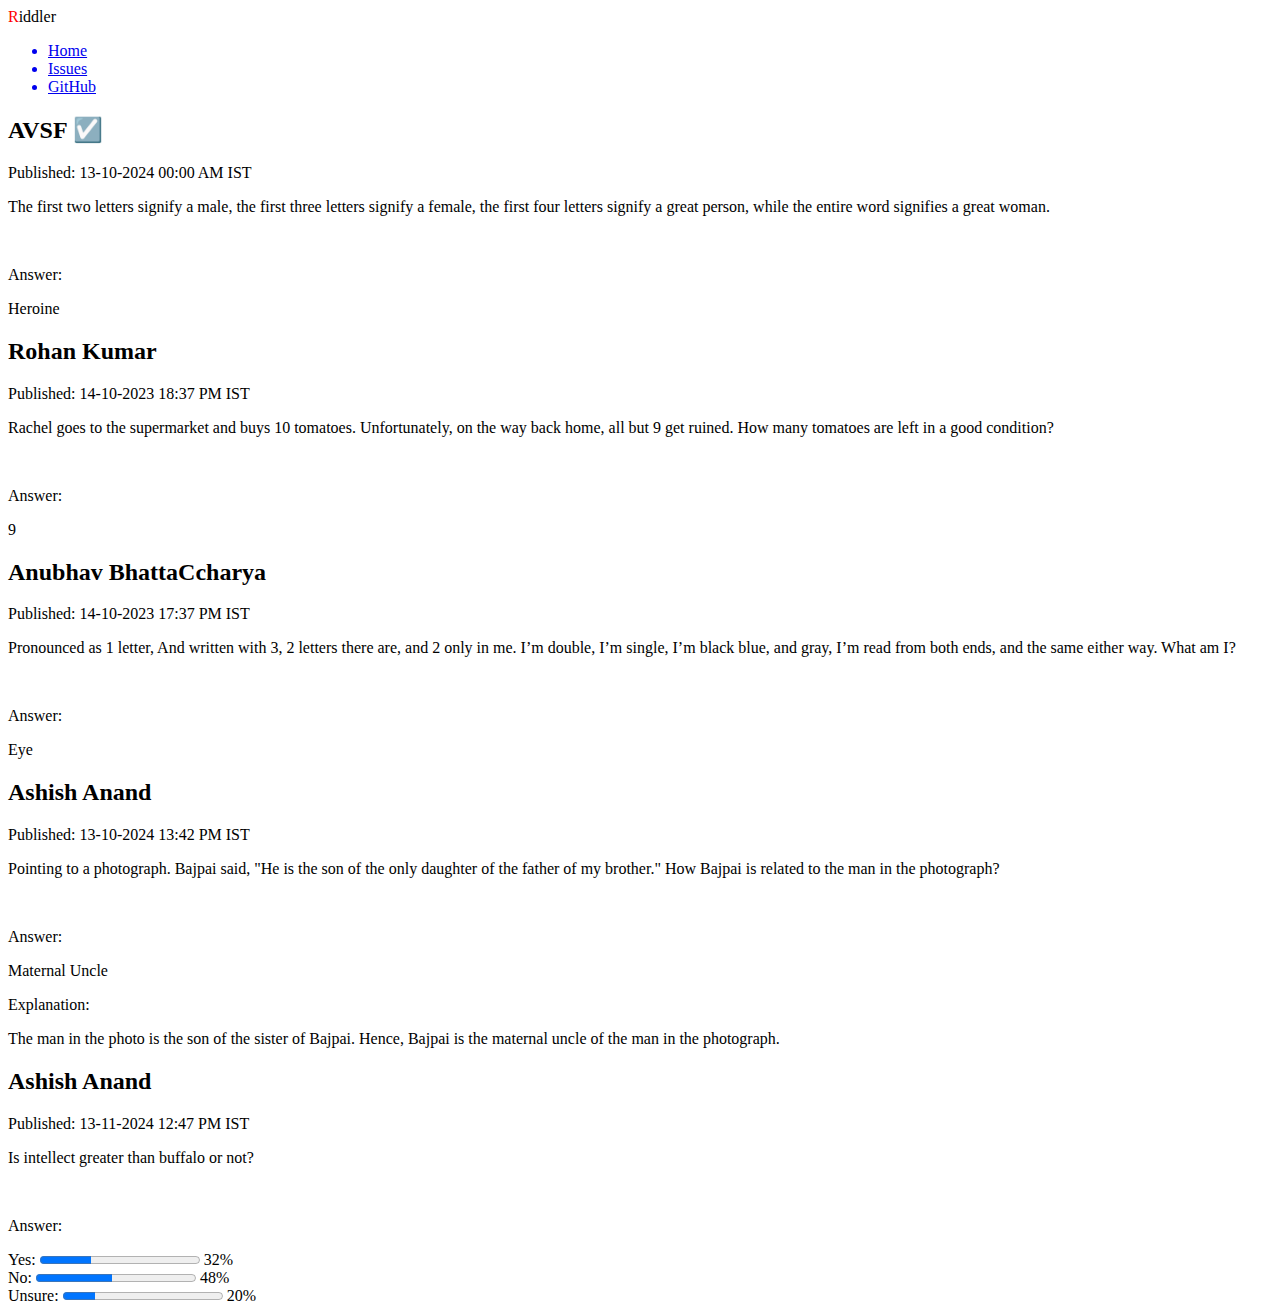
==== issues.htm @ 009a3154 "Create issues.htm" ====
<!DOCTYPE html>
<html lang="en">
<head>
    <meta charset="UTF-8">
    <meta http-equiv="X-UA-Compatible" content="IE=edge">
    <link rel="stylesheet" type="text/css" href="issues.css">
    <link rel="shortcut icon" type="img/png" href="favicon.svg">
    <meta name="viewport" content="width=device-width, initial-scale=1.0">
    <title>Riddler - Issues and Orders</title>
</head>
<body> <div class="section">
    <div id="menu">
        <div class="leftmenu">
         <font color="red">R</font>iddler
        </div>
        <div class="rightmenu">
            <ul>
             <a href="index.html">
                 <li id="home">Home</li> 
             </a> 
             <a href="#">
                <li id="issues">Issues</li>
            </a>
             <a href="https://github.com/ASAN-11/Riddler">
                <li id="git">GitHub</li>
            </a>
            </ul>
        </div>
      </div>
    <div class="season"></div>
    <div class="queries">
        <div class="riddlesmain">
        <div class="user"><h2>AVSF ☑️</h2><p>Published: 13-10-2024 00:00 AM IST</p></div>
        <div class="content"><p>The first two letters signify a male, the first three letters signify a female, the first four letters signify a great person, while the entire word signifies a great woman.</p>        <br>
        <p class="answer">Answer: </p>
        <span>Heroine</span>
        </div>
        </div>
        
      <div class="riddles">
        <div class="user"><h2>Rohan Kumar</h2><p>Published: 14-10-2023 18:37 PM IST</p></div>
        <div class="content"><p>Rachel goes to the supermarket and buys 10 tomatoes. Unfortunately, on the way back home, all but 9 get ruined. How many tomatoes are left in a good condition?</p>
        <br>
        <p class="answer">Answer: </p>
        <span>9</span>
        </div>
      </div>
      <div class="riddles">
        <div class="user"><h2>Anubhav BhattaCcharya</h2><p>Published: 14-10-2023 17:37 PM IST</p></div>
        <div class="content"><p>Pronounced as 1 letter, And written with 3, 2 letters there are, and 2 only in me. I’m double, I’m single, I’m black blue, and gray, I’m read from both ends, and the same either way. What am I?</p>
        <br>
        <p class="answer">Answer: </p>
        <span>Eye</span>
    </div>
      </div>

        <div class="riddlespro">
        <div class="user"><h2 title="Development Team Member">Ashish Anand</h2><p>Published: 13-10-2024 13:42 PM IST</p></div>
        <div class="content"><p>Pointing to a photograph. Bajpai said, "He is the son of the only daughter of the father of my brother." How Bajpai is related to the man in the photograph?</p>
            <br>
        <p class="answer">Answer: </p>
        <span>Maternal Uncle</span>
        <br>
        <p class="answer">Explanation: </p>
        <span>The man in the photo is the son of the sister of Bajpai. Hence, Bajpai is the maternal uncle of the man in the photograph.</span>
        </div>
        </div>

        <div class="riddlespro">
        <div class="user"><h2 title="Development Team Member">Ashish Anand</h2><p>Published: 13-11-2024 12:47 PM IST</p></div>
        <div class="content"><p>Is intellect greater than buffalo or not?</p>
            <br>
        <p class="answer">Answer: </p>
        <span>Yes: <progress id="file" value="32" max="100"> 16% </progress> 32% </span><br>
           <span>No: <progress id="file" value="48" max="100"> 48% </progress> 48% </span><br>
           <span>Unsure: <progress id="file" value="20" max="100"> 20% </progress> 20% </span>
        </div>
        </div>
    </div>
</div>
</body>
</html>
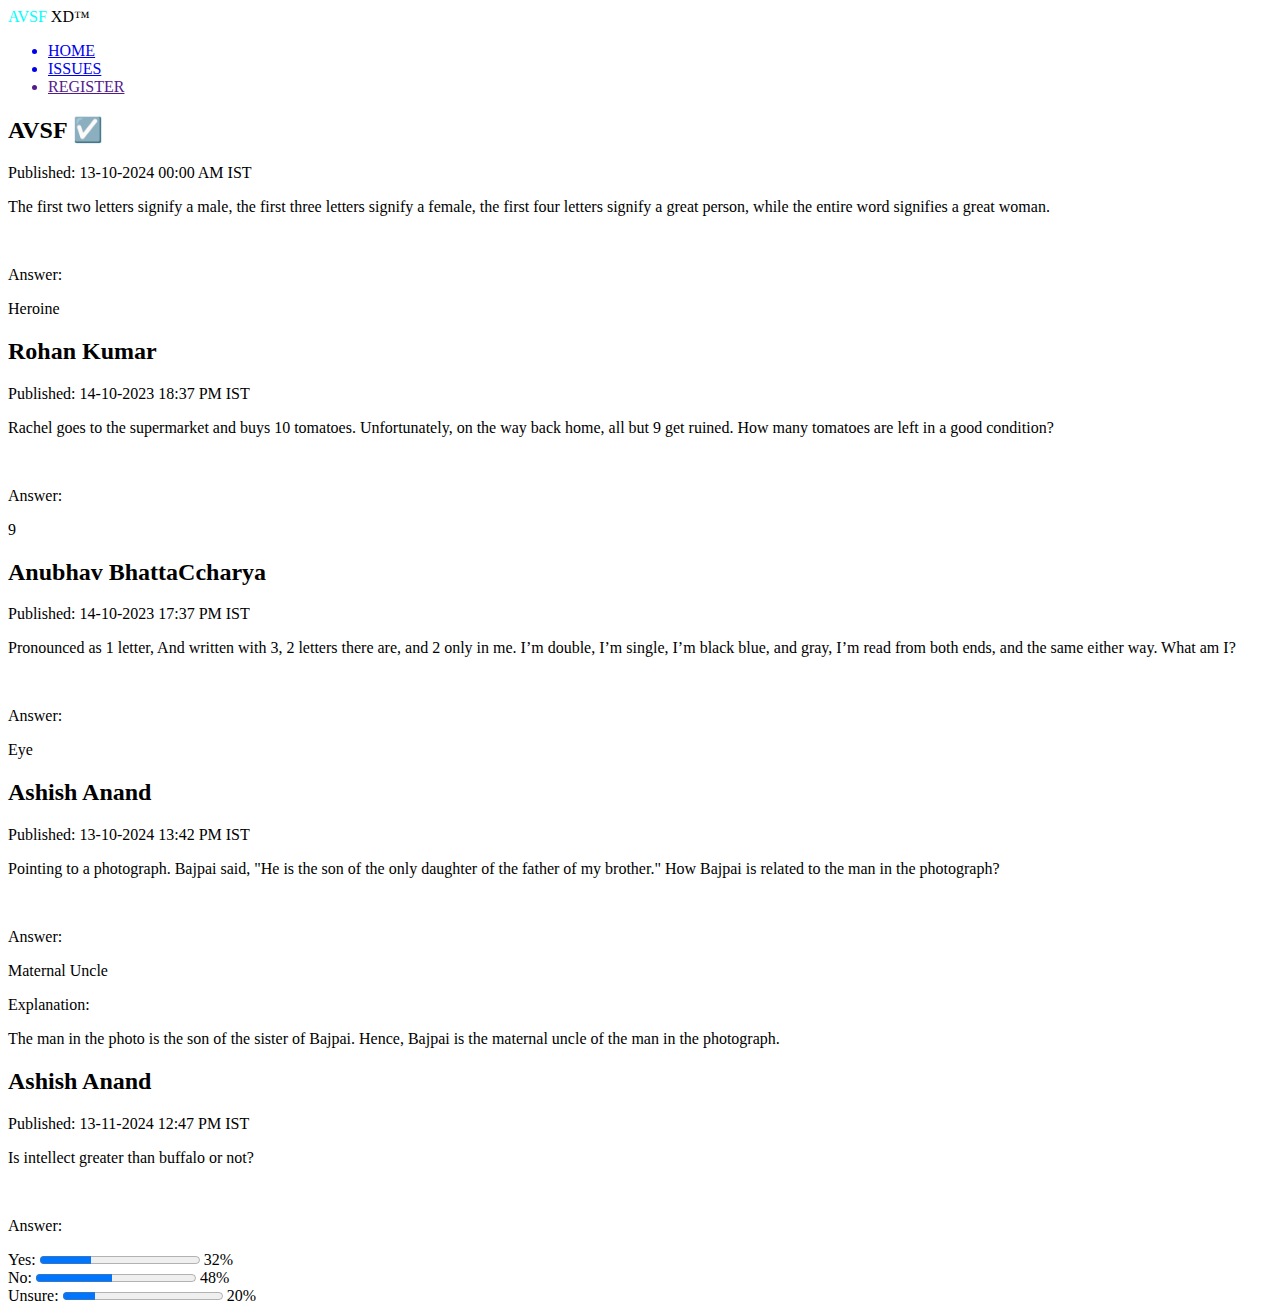
==== commit 8bc82f1d: "Update issues.htm" ====
--- a/issues.htm
+++ b/issues.htm
@@ -11,18 +11,18 @@
 <body> <div class="section">
     <div id="menu">
         <div class="leftmenu">
-         <font color="red">R</font>iddler
+         <font color="cyan">AVSF</font> XD™
         </div>
         <div class="rightmenu">
             <ul>
              <a href="index.html">
-                 <li id="home">Home</li> 
+                 <li id="home">HOME</li> 
              </a> 
              <a href="#">
-                <li id="issues">Issues</li>
+                <li id="issues">ISSUES</li>
             </a>
-             <a href="https://github.com/ASAN-11/Riddler">
-                <li id="git">GitHub</li>
+             <a href="">
+                <li id="git">REGISTER</li>
             </a>
             </ul>
         </div>
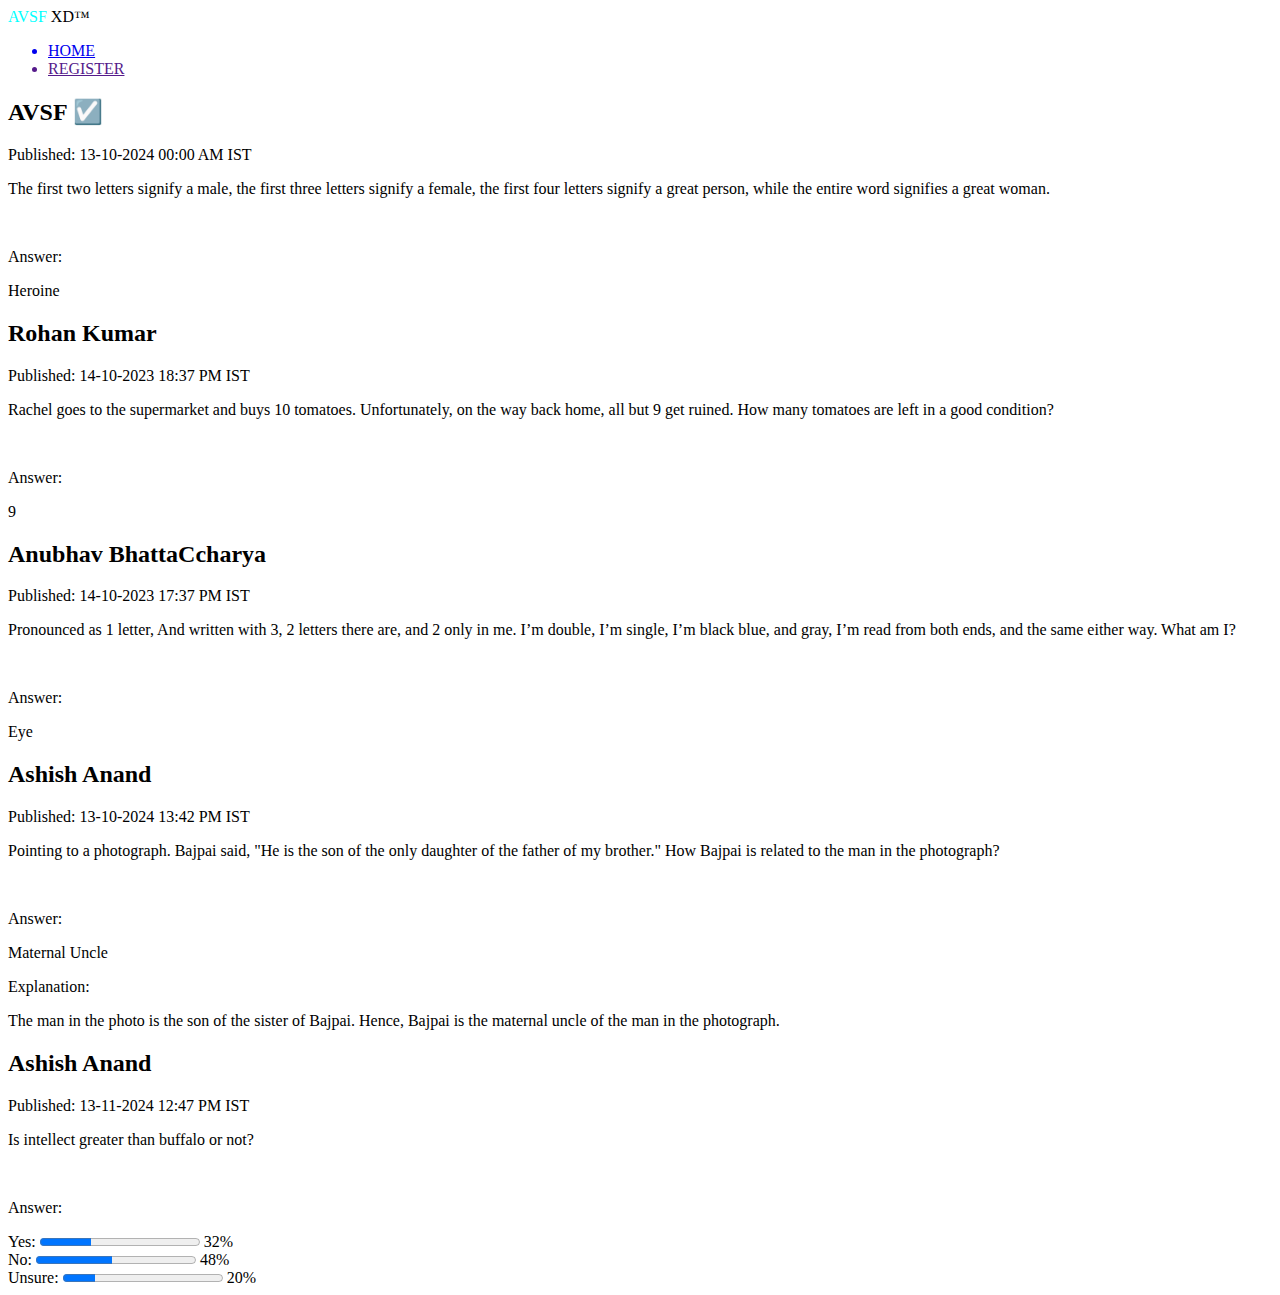
==== commit c59dfc6e: "Update issues.htm" ====
--- a/issues.htm
+++ b/issues.htm
@@ -18,11 +18,8 @@
              <a href="index.html">
                  <li id="home">HOME</li> 
              </a> 
-             <a href="#">
-                <li id="issues">ISSUES</li>
-            </a>
              <a href="">
-                <li id="git">REGISTER</li>
+                <li id="git">REGISTER <i class="fa fa-share-alt"></i></li>
             </a>
             </ul>
         </div>
